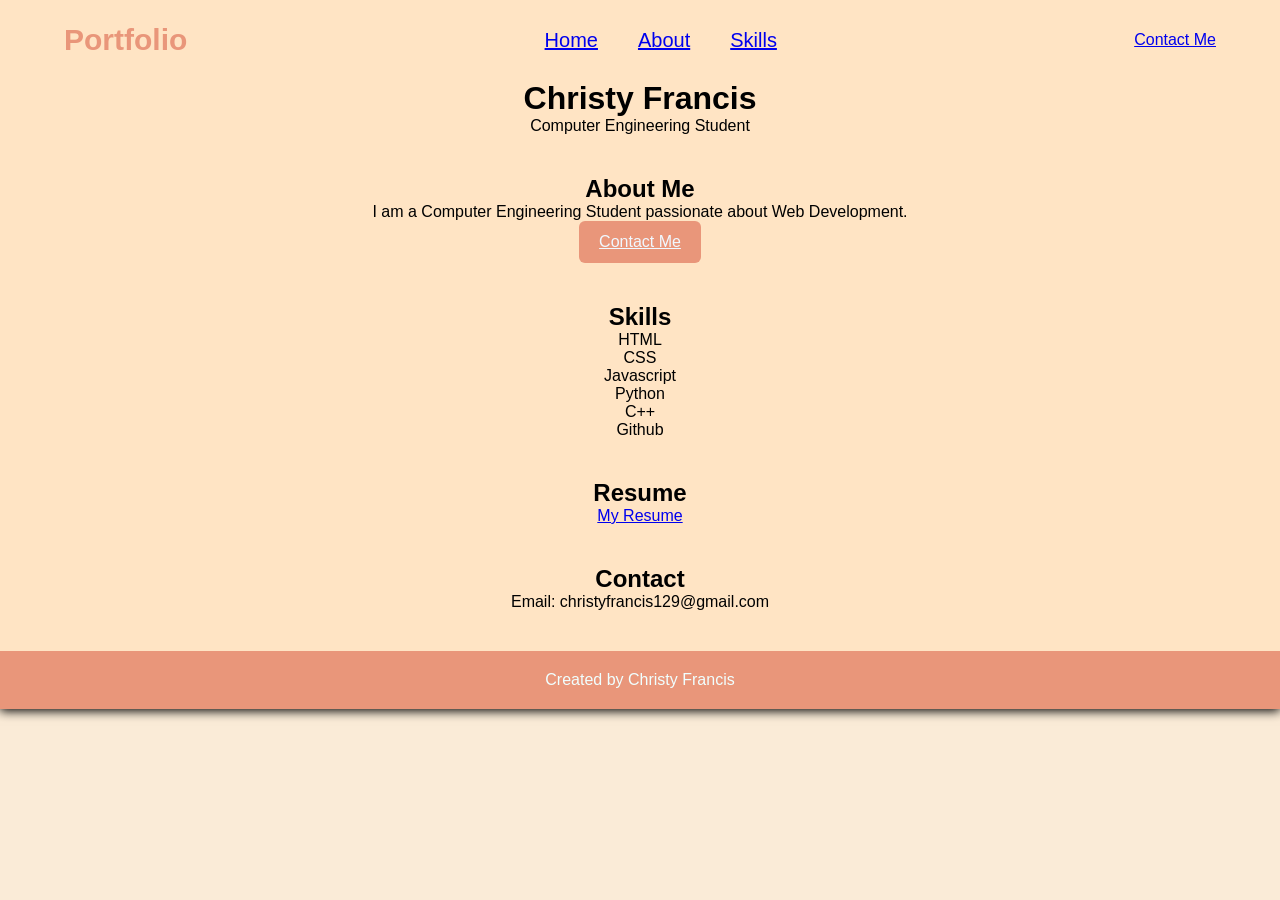
==== Project 1/index.html @ 6fc0d9b3 "html and css" ====
<!DOCTYPE html>
<html lang="en">
<head>
    <meta charset="UTF-8">
    <meta name="viewport" content="width=device-width, initial-scale=1.0">
    <title>Personal Portfolio</title>
    <link rel="stylesheet" href="style.css">
</head>
<body>
    <header>

        <nav>
            <div class="logo"> Portfolio </div>
            <ul>
                <li><a href="#home">Home</a></li>
                <li><a href="#about">About</a></li>
                <li><a href="#skill">Skills</a></li>
            </ul>
            <a href="#contact">Contact Me</a>
        </nav>

        <h1>Christy Francis</h1>
        <p>Computer Engineering Student</p>
        <section id="about">
            <h2>About Me</h2>
            <p>I am a Computer Engineering Student passionate about Web Development.</p>
            <a href="#contact" class="btn">Contact Me</a>
        </section> 
        <section id="skills">
            <h2>Skills</h2>
            <div class="skills">
                <div>HTML</div>
                <div>CSS</div>
                <div>Javascript</div>
                <div>Python</div>
                <div>C++</div>
                <div>Github</div>
            </div>
        </section> 
        <section id="resume">
            <h2>Resume</h2>
            <a href="Resume.pdf">My Resume</a>
        </section> 
        <section id="contact">
            <h2>Contact</h2>
            <p>Email: christyfrancis129@gmail.com</p>
        </section> 

        <footer>
            <p>Created by Christy Francis</p>
        </footer>
</body>
</html>
---- Project 1/style.css ----
*{
    margin: 0;
    padding: 0;
    box-sizing: border-box;
}

body{
    font-family: Arial, Helvetica, sans-serif;
    background-color: antiquewhite;
    color: black;
}

.container{
    padding: 60px 20px;
}

header{
    width: 100%;
    background-color: bisque;
    box-shadow: 0 2px 10px;
    position: sticky;
    top: 0;
    text-align: center;
}

nav{
    width: 90%;
    height: 80px;
    margin: auto;
    display: flex;
    justify-content: space-between;
    align-items: center;
}

.logo{
    font-size: 30px;
    font-weight: bold;
    color: darksalmon;
}

nav ul{
    color: coral;
    display: flex;
    list-style: none;
    gap: 40px;
}

nav ul li{
    text-decoration: none;
    font-size: 20px;
    font-weight: 500;
    transition: 0.5s;
}

nav ul li a:hover{
    color: lavenderblush;
}

footer{
    background-color: darksalmon;
    color: azure;
    text-align: center;
    padding: 20px;
}

section{
    width: 85%;
    margin: 40px auto;
}

.btn{
    display: inline-block;
    padding: 12px 20px;
    background-color: darksalmon;
    color: aliceblue;
    border-radius: 6px;
}
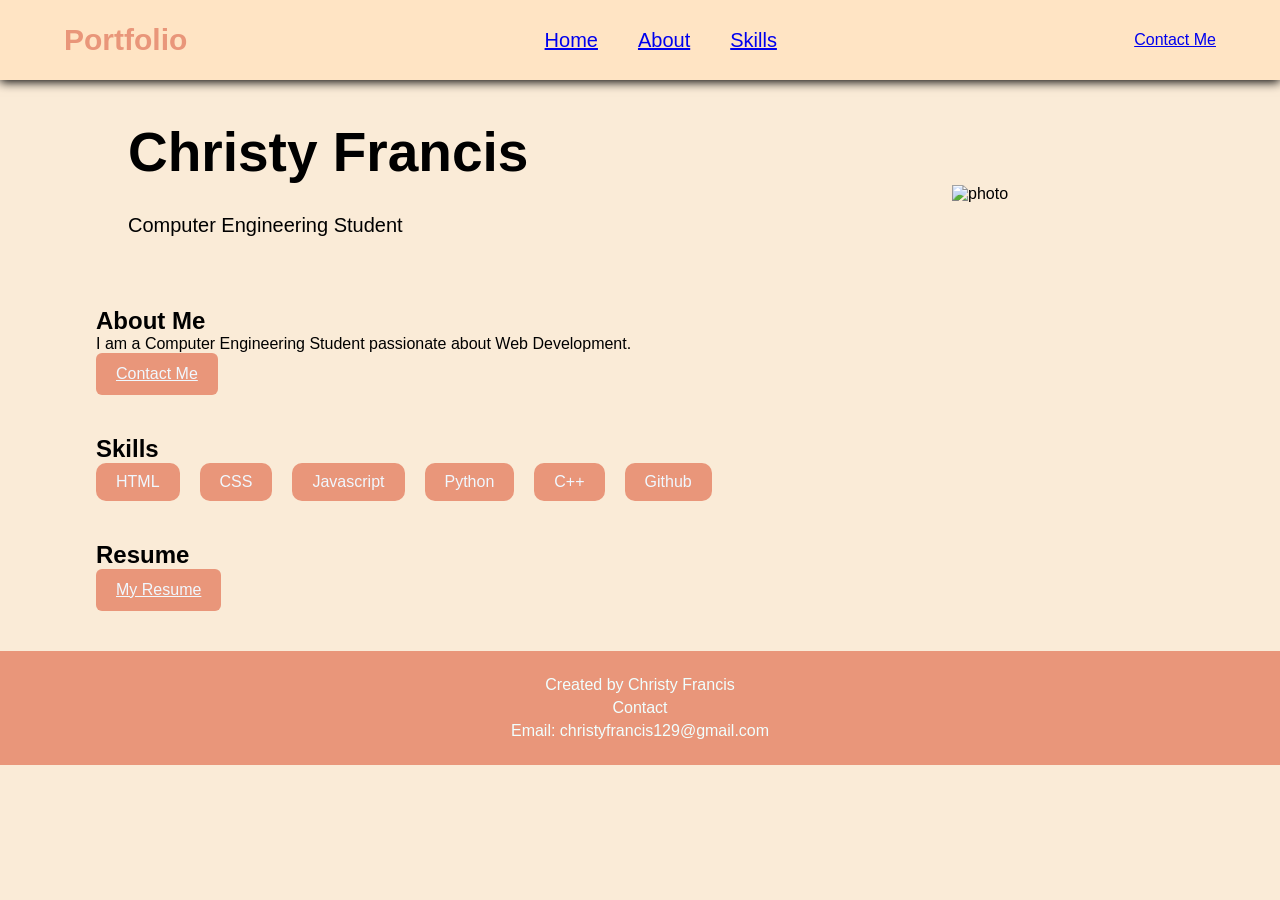
==== commit 07cf636a: "html and css2" ====
--- a/Project 1/index.html
+++ b/Project 1/index.html
@@ -7,47 +7,70 @@
     <link rel="stylesheet" href="style.css">
 </head>
 <body>
+
     <header>
-
         <nav>
             <div class="logo"> Portfolio </div>
             <ul>
                 <li><a href="#home">Home</a></li>
                 <li><a href="#about">About</a></li>
-                <li><a href="#skill">Skills</a></li>
+                <li><a href="#skills">Skills</a></li>
             </ul>
             <a href="#contact">Contact Me</a>
         </nav>
+    </header>
 
-        <h1>Christy Francis</h1>
-        <p>Computer Engineering Student</p>
-        <section id="about">
-            <h2>About Me</h2>
-            <p>I am a Computer Engineering Student passionate about Web Development.</p>
-            <a href="#contact" class="btn">Contact Me</a>
-        </section> 
-        <section id="skills">
-            <h2>Skills</h2>
-            <div class="skills">
-                <div>HTML</div>
-                <div>CSS</div>
-                <div>Javascript</div>
-                <div>Python</div>
-                <div>C++</div>
-                <div>Github</div>
-            </div>
-        </section> 
-        <section id="resume">
-            <h2>Resume</h2>
-            <a href="Resume.pdf">My Resume</a>
-        </section> 
-        <section id="contact">
-            <h2>Contact</h2>
+
+    <section id="home" class="hero">
+        <div class="hero-text">
+            <h1>Christy Francis</h1>
+            <p>Computer Engineering Student</p>           
+        </div>
+        <div class="hero-image">
+            <img src="" alt="photo">
+        </div>
+    </section>
+
+
+    <section id="about">
+        <h2>About Me</h2>
+        <p>I am a Computer Engineering Student passionate about Web Development.</p>
+        <a href="#contact" class="btn">Contact Me</a>
+    </section> 
+
+
+    <section id="skills">
+        <h2>Skills</h2>
+        <div class="skills">
+            <div>HTML</div>
+            <div>CSS</div>
+            <div>Javascript</div>
+            <div>Python</div>
+            <div>C++</div>
+            <div>Github</div>
+        </div>
+    </section> 
+    
+    
+    <section id="resume">
+        <h2>Resume</h2>
+        <a href="Resume.pdf" class="btn">My Resume</a>
+    </section> 
+    
+
+    <section id="contact">
+        
+    </section> 
+
+    <footer>
+        <div>
+            <p>Created by Christy Francis</p>
+        </div>
+        <div>
+            <p>Contact</p>
             <p>Email: christyfrancis129@gmail.com</p>
-        </section> 
+        </div>
+    </footer>
 
-        <footer>
-            <p>Created by Christy Francis</p>
-        </footer>
 </body>
 </html>
--- a/Project 1/style.css
+++ b/Project 1/style.css
@@ -12,6 +12,42 @@
 
 .container{
     padding: 60px 20px;
+}
+
+.hero{
+    width: 80%;
+    margin: 40px auto;
+    display: flex;
+    justify-content: space-between;
+    align-items: center;
+    gap: 60px;
+    min-height: 100px;
+}
+.hero-text h1{
+    font-size: 55px;
+    margin-bottom: 30px;
+}
+
+.hero-text p{
+    font-size: 20px;
+    margin-bottom: 30px;
+}
+
+.hero-image{
+    width: 200px;
+    max-width: 100%;
+}
+
+.skills{
+    display: flex;
+    flex-wrap: wrap;
+    gap: 20px;
+}
+.skills div{
+    background-color: darksalmon;
+    color: aliceblue;
+    padding: 10px 20px;
+    border-radius: 10px;
 }
 
 header{
@@ -60,7 +96,14 @@
     background-color: darksalmon;
     color: azure;
     text-align: center;
-    padding: 20px;
+    padding: 20px 50px;
+    justify-content: space-between;
+    align-items: center;
+    flex-wrap: wrap;
+}
+
+footer p{
+    margin: 5px 0;
 }
 
 section{
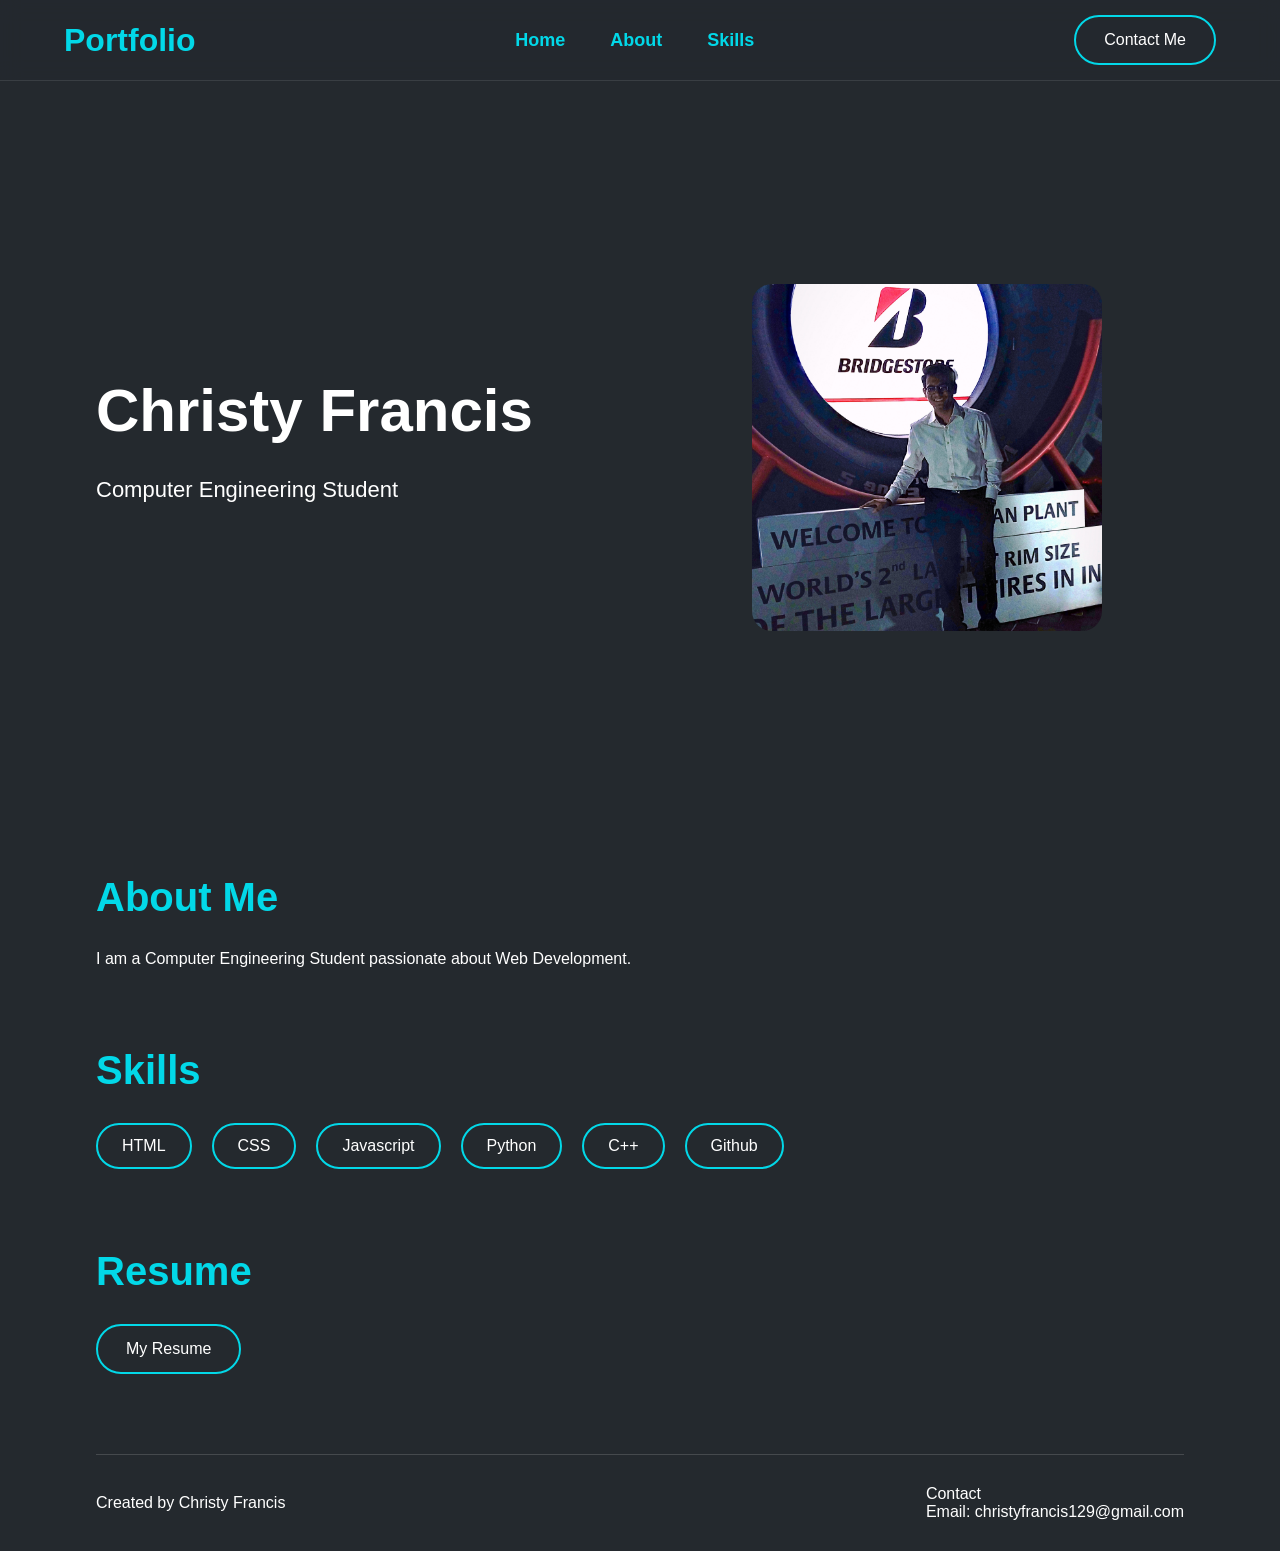
==== commit 5fc317ce: "html and css3" ====
--- a/Project 1/index.html
+++ b/Project 1/index.html
@@ -16,7 +16,7 @@
                 <li><a href="#about">About</a></li>
                 <li><a href="#skills">Skills</a></li>
             </ul>
-            <a href="#contact">Contact Me</a>
+            <a href="#contact" class="btn">Contact Me</a>
         </nav>
     </header>
 
@@ -27,7 +27,7 @@
             <p>Computer Engineering Student</p>           
         </div>
         <div class="hero-image">
-            <img src="" alt="photo">
+            <img src="myphoto.jpg" alt="photo">
         </div>
     </section>
 
@@ -35,7 +35,6 @@
     <section id="about">
         <h2>About Me</h2>
         <p>I am a Computer Engineering Student passionate about Web Development.</p>
-        <a href="#contact" class="btn">Contact Me</a>
     </section> 
 
 
@@ -54,7 +53,7 @@
     
     <section id="resume">
         <h2>Resume</h2>
-        <a href="Resume.pdf" class="btn">My Resume</a>
+        <a href="Resume.pdf" target="_blank" class="btn">My Resume</a>
     </section> 
     
 
--- a/Project 1/style.css
+++ b/Project 1/style.css
@@ -1,120 +1,192 @@
 *{
-    margin: 0;
-    padding: 0;
-    box-sizing: border-box;
+    margin:0;
+    padding:0;
+    box-sizing:border-box;
+}
+
+html{
+    scroll-behavior:smooth;
+    overflow-x:hidden;
 }
 
 body{
-    font-family: Arial, Helvetica, sans-serif;
-    background-color: antiquewhite;
-    color: black;
+    font-family:Arial, Helvetica, sans-serif;
+    background:#24292e;
+    color:white;
+    overflow-x:hidden;
 }
 
-.container{
-    padding: 60px 20px;
+header{
+    width:100%;
+    position:fixed;
+    top:0;
+    left:0;
+    z-index:1000;
+    background:rgba(36,41,46,0.85);
+    -webkit-backdrop-filter:blur(10px);
+    backdrop-filter:blur(10px);
+    border-bottom:1px solid rgba(255,255,255,0.1);
+}
+
+nav{
+    width:90%;
+    height:80px;
+    margin:auto;
+    display:flex;
+    justify-content:space-between;
+    align-items:center;
+}
+
+.logo{
+    font-size:32px;
+    font-weight:bold;
+    color:#02D8E8;
+}
+
+nav ul{
+    display:flex;
+    list-style:none;
+    gap:45px;
+}
+
+nav ul li a{
+    text-decoration:none;
+    color:#02D8E8;
+    font-size:18px;
+    font-weight:600;
+    transition:0.3s;
+}
+
+nav ul li a:hover{
+    color:white;
 }
 
 .hero{
-    width: 80%;
-    margin: 40px auto;
-    display: flex;
-    justify-content: space-between;
-    align-items: center;
-    gap: 60px;
-    min-height: 100px;
+    width:85%;
+    margin:120px auto 80px;
+    min-height:75vh;
+    display:flex;
+    justify-content:space-between;
+    align-items:center;
+    gap:60px;
 }
+
+.hero-text{
+    flex:1;
+}
+
 .hero-text h1{
-    font-size: 55px;
-    margin-bottom: 30px;
+    font-size:60px;
+    margin-bottom:25px;
 }
 
 .hero-text p{
-    font-size: 20px;
-    margin-bottom: 30px;
+    font-size:22px;
+    line-height:1.8;
+    margin-bottom:30px;
 }
 
 .hero-image{
-    width: 200px;
-    max-width: 100%;
+    flex:1;
+    display:flex;
+    justify-content:center;
+}
+
+.hero-image img{
+    width:350px;
+    max-width:100%;
+    border-radius:20px;
+}
+
+section{
+    width:85%;
+    margin:80px auto;
+}
+
+h2{
+    font-size:40px;
+    margin-bottom:30px;
+    color:#02D8E8;
 }
 
 .skills{
-    display: flex;
-    flex-wrap: wrap;
-    gap: 20px;
-}
-.skills div{
-    background-color: darksalmon;
-    color: aliceblue;
-    padding: 10px 20px;
-    border-radius: 10px;
+    display:flex;
+    flex-wrap:wrap;
+    gap:20px;
 }
 
-header{
-    width: 100%;
-    background-color: bisque;
-    box-shadow: 0 2px 10px;
-    position: sticky;
-    top: 0;
-    text-align: center;
+.skills div{
+    padding:12px 24px;
+    border:2px solid #02D8E8;
+    border-radius:30px;
+    transition:0.3s;
 }
 
-nav{
-    width: 90%;
-    height: 80px;
-    margin: auto;
-    display: flex;
-    justify-content: space-between;
-    align-items: center;
+.skills div:hover{
+    background:#02D8E8;
+    color:#24292e;
 }
 
-.logo{
-    font-size: 30px;
-    font-weight: bold;
-    color: darksalmon;
+.btn{
+    display:inline-block;
+    padding:14px 28px;
+    border:2px solid #02D8E8;
+    border-radius:30px;
+    text-decoration:none;
+    color:white;
+    transition:0.3s;
+}
+
+.btn:hover{
+    background:#02D8E8;
+    color:#24292e;
+}
+
+footer{
+    width:85%;
+    margin:auto;
+    padding:30px 0;
+    display:flex;
+    justify-content:space-between;
+    align-items:center;
+    border-top:1px solid rgba(255,255,255,0.15);
+}
+
+.footer-right{
+    text-align:right;
+}
+
+@media(max-width:768px){
+nav{
+    flex-direction:column;
+    height:auto;
+    padding:20px 0;
 }
 
 nav ul{
-    color: coral;
-    display: flex;
-    list-style: none;
-    gap: 40px;
+    margin:20px 0;
+    gap:25px;
 }
 
-nav ul li{
-    text-decoration: none;
-    font-size: 20px;
-    font-weight: 500;
-    transition: 0.5s;
+.hero{
+    flex-direction:column;
+    text-align:center;
 }
 
-nav ul li a:hover{
-    color: lavenderblush;
+.hero-text h1{
+    font-size:42px;
+}
+
+.hero-image img{
+    width:280px;
 }
 
 footer{
-    background-color: darksalmon;
-    color: azure;
-    text-align: center;
-    padding: 20px 50px;
-    justify-content: space-between;
-    align-items: center;
-    flex-wrap: wrap;
+    flex-direction:column;
+    gap:20px;
 }
 
-footer p{
-    margin: 5px 0;
+.footer-right{
+    text-align:center;
 }
-
-section{
-    width: 85%;
-    margin: 40px auto;
-}
-
-.btn{
-    display: inline-block;
-    padding: 12px 20px;
-    background-color: darksalmon;
-    color: aliceblue;
-    border-radius: 6px;
 }
